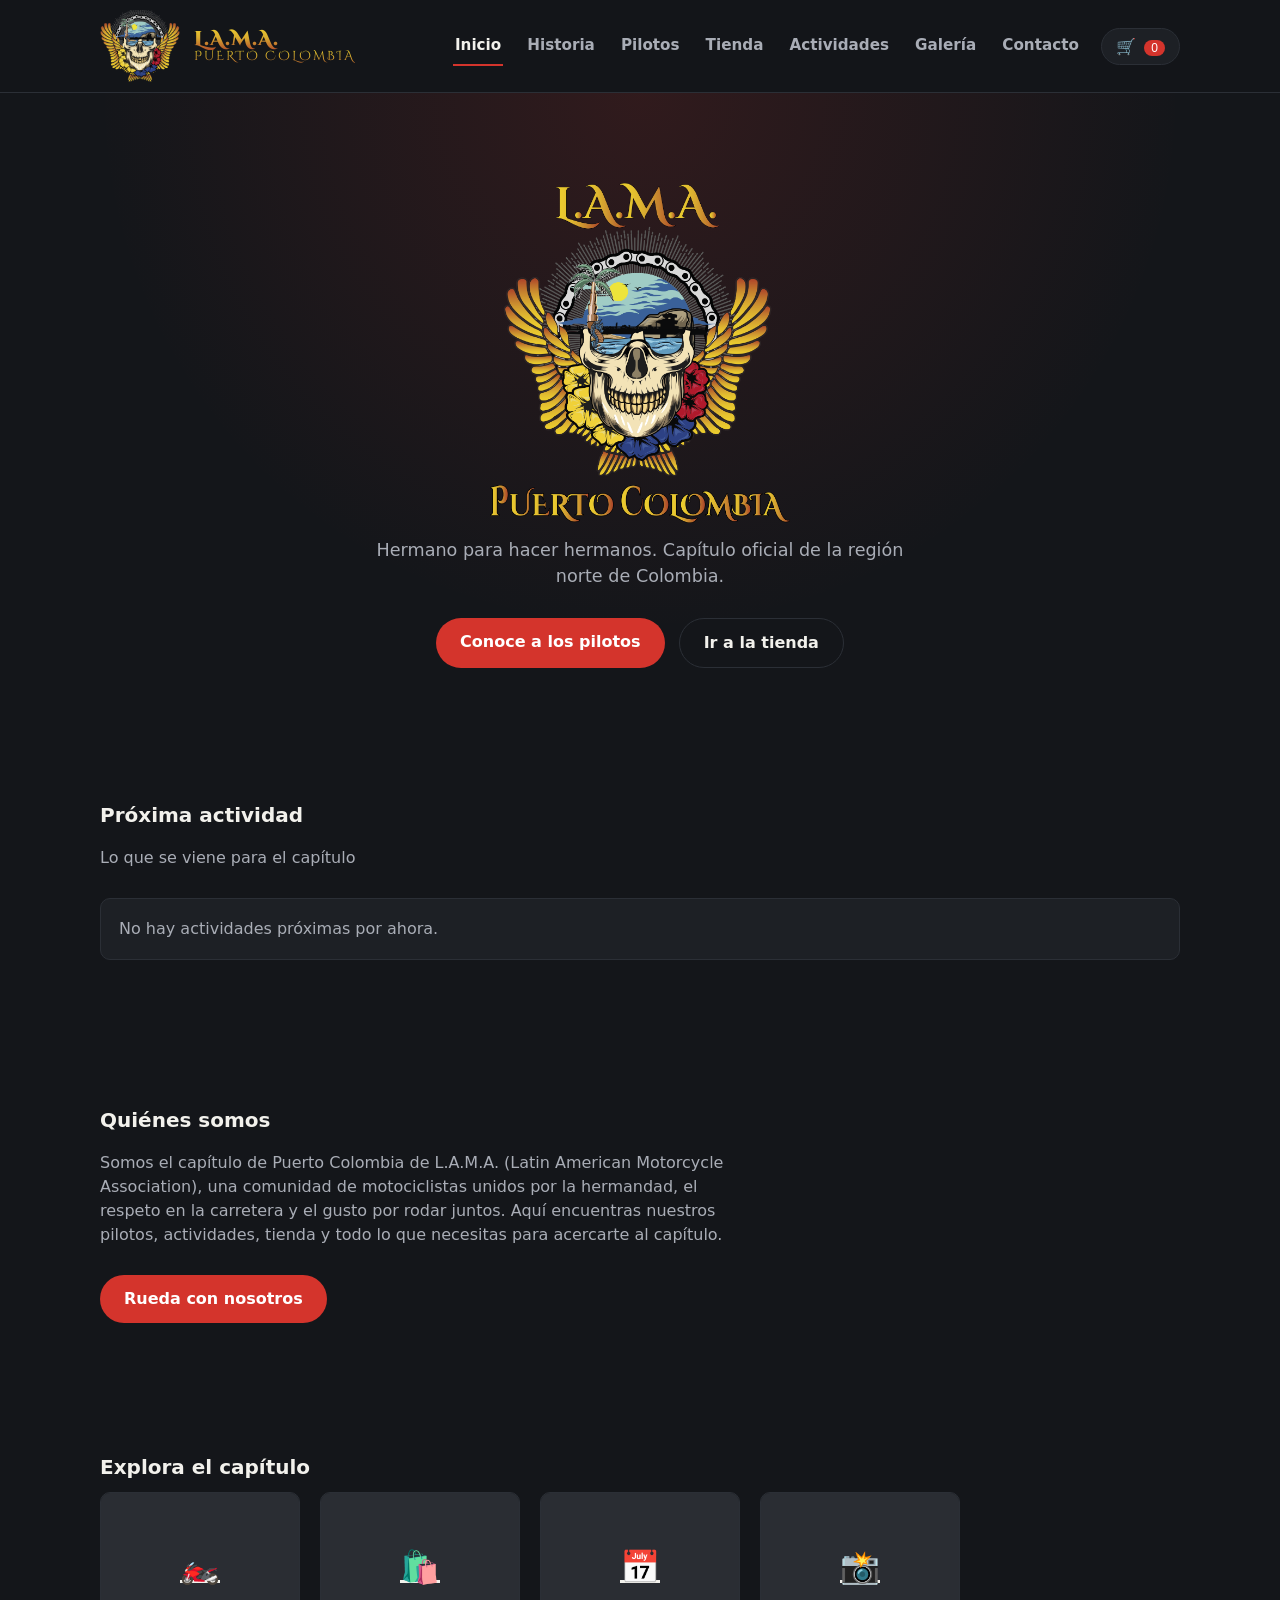
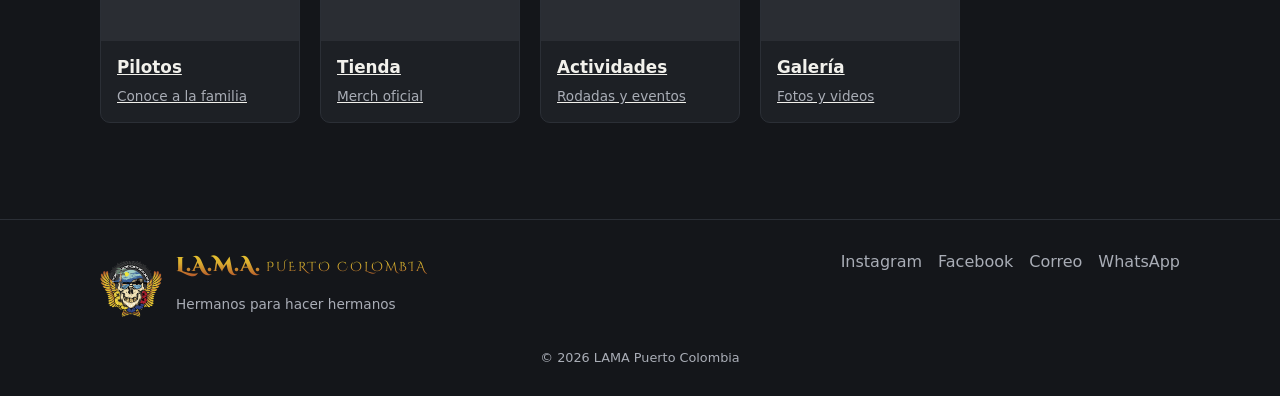
==== index.html @ 99ecfd4a "Sitio web del capítulo LAMA Puerto Colombia" ====
<!DOCTYPE html>
<html lang="es">
<head>
  <meta charset="UTF-8" />
  <meta name="viewport" content="width=device-width, initial-scale=1.0" />
  <title>LAMA Puerto Colombia</title>
  <link rel="preconnect" href="https://fonts.googleapis.com" />
  <link rel="preconnect" href="https://fonts.gstatic.com" crossorigin />
  <link href="https://fonts.googleapis.com/css2?family=Cinzel+Decorative:wght@700;900&display=swap" rel="stylesheet" />
  <link rel="stylesheet" href="css/style.css" />
</head>
<body>
  <div id="navPlaceholder"></div>

  <section class="hero">
    <div class="container">
      <img src="assets/logo.png" alt="LAMA Puerto Colombia" class="hero-logo" />
      <p>Hermano para hacer hermanos. Capítulo oficial de la región norte de Colombia.</p>
      <div class="hero-actions">
        <a class="btn btn-primary" href="pilotos.html">Conoce a los pilotos</a>
        <a class="btn btn-outline" href="tienda.html">Ir a la tienda</a>
      </div>
    </div>
  </section>

  <section class="section">
    <div class="container">
      <h2 class="section-title">Próxima actividad</h2>
      <p class="section-sub">Lo que se viene para el capítulo</p>
      <div id="proximaActividad" class="activity-row state">Cargando...</div>
    </div>
  </section>

  <section class="section">
    <div class="container">
      <h2 class="section-title">Quiénes somos</h2>
      <p class="section-sub" style="max-width:640px">
        Somos el capítulo de Puerto Colombia de L.A.M.A. (Latin American Motorcycle Association),
        una comunidad de motociclistas unidos por la hermandad, el respeto en la carretera y el
        gusto por rodar juntos. Aquí encuentras nuestros pilotos, actividades, tienda y todo lo
        que necesitas para acercarte al capítulo.
      </p>
      <a class="btn btn-primary" href="contacto.html">Rueda con nosotros</a>
    </div>
  </section>

  <section class="section">
    <div class="container">
      <h2 class="section-title">Explora el capítulo</h2>
      <div class="grid grid-4">
        <a class="card" href="pilotos.html">
          <div class="card-media">🏍️</div>
          <div class="card-body"><h3>Pilotos</h3><span class="card-meta">Conoce a la familia</span></div>
        </a>
        <a class="card" href="tienda.html">
          <div class="card-media">🛍️</div>
          <div class="card-body"><h3>Tienda</h3><span class="card-meta">Merch oficial</span></div>
        </a>
        <a class="card" href="actividades.html">
          <div class="card-media">📅</div>
          <div class="card-body"><h3>Actividades</h3><span class="card-meta">Rodadas y eventos</span></div>
        </a>
        <a class="card" href="galeria.html">
          <div class="card-media">📸</div>
          <div class="card-body"><h3>Galería</h3><span class="card-meta">Fotos y videos</span></div>
        </a>
      </div>
    </div>
  </section>

  <div id="footerPlaceholder"></div>

  <script src="js/config.js"></script>
  <script src="js/csv.js"></script>
  <script src="js/cart.js"></script>
  <script src="js/layout.js"></script>
  <script src="js/home.js"></script>
</body>
</html>
---- css/style.css ----
:root {
  --bg: #14161a;
  --bg-elevated: #1d2025;
  --border: #2b2f36;
  --text: #f2f1ec;
  --text-muted: #a9adb6;
  --accent: #d4342c;
  --accent-hover: #ef4038;
  --gold: #c9a24b;
  --whatsapp: #25d366;
  --radius: 10px;
  --max-width: 1120px;
}

* {
  box-sizing: border-box;
}

html,
body {
  margin: 0;
  padding: 0;
}

body {
  background: var(--bg);
  color: var(--text);
  font-family: "Segoe UI", system-ui, -apple-system, Roboto, Arial, sans-serif;
  line-height: 1.5;
}

a {
  color: inherit;
}

img {
  max-width: 100%;
  display: block;
}

.container {
  max-width: var(--max-width);
  margin: 0 auto;
  padding: 0 20px;
}

/* Header / nav */
.site-header {
  position: sticky;
  top: 0;
  background: rgba(20, 22, 26, 0.95);
  backdrop-filter: blur(6px);
  border-bottom: 1px solid var(--border);
  z-index: 50;
}

.nav-inner {
  display: flex;
  align-items: center;
  gap: 20px;
  height: 92px;
}

.brand {
  display: flex;
  align-items: center;
  gap: 14px;
  text-decoration: none;
  margin-right: auto;
  flex-shrink: 0;
}

.brand-logo {
  height: 72px;
  width: auto;
}

.brand-text {
  display: flex;
  flex-direction: column;
  line-height: 1.15;
  white-space: nowrap;
}

.brand-mark,
.brand-sub {
  font-family: "Cinzel Decorative", serif;
  background: linear-gradient(180deg, #eccd2e 0%, #daad30 45%, #b2512a 100%);
  -webkit-background-clip: text;
  background-clip: text;
  color: transparent;
}

.brand-mark {
  font-weight: 800;
  letter-spacing: 1px;
  font-size: 1.25rem;
}

.brand-sub {
  font-size: 0.8rem;
  text-transform: uppercase;
  letter-spacing: 2px;
}

.site-nav {
  display: flex;
  gap: 22px;
}

.site-nav a {
  text-decoration: none;
  color: var(--text-muted);
  font-weight: 600;
  font-size: 0.95rem;
  padding: 8px 2px;
  border-bottom: 2px solid transparent;
}

.site-nav a:hover,
.site-nav a.active {
  color: var(--text);
  border-bottom-color: var(--accent);
}

.nav-toggle {
  display: none;
  flex-direction: column;
  gap: 4px;
  background: none;
  border: none;
  cursor: pointer;
  padding: 8px;
}

.nav-toggle span {
  width: 22px;
  height: 2px;
  background: var(--text);
  display: block;
}

.cart-button {
  background: var(--bg-elevated);
  border: 1px solid var(--border);
  color: var(--text);
  border-radius: 999px;
  padding: 8px 14px;
  cursor: pointer;
  font-size: 1rem;
  position: relative;
}

.cart-count {
  background: var(--accent);
  color: white;
  border-radius: 999px;
  padding: 1px 7px;
  font-size: 0.75rem;
  margin-left: 4px;
}

/* Cart drawer */
.cart-drawer {
  position: fixed;
  top: 0;
  right: 0;
  height: 100%;
  width: min(360px, 90vw);
  background: var(--bg-elevated);
  border-left: 1px solid var(--border);
  transform: translateX(100%);
  transition: transform 0.25s ease;
  z-index: 101;
  display: flex;
  flex-direction: column;
}

.cart-drawer.open {
  transform: translateX(0);
}

.cart-drawer-header {
  display: flex;
  justify-content: space-between;
  align-items: center;
  padding: 18px;
  border-bottom: 1px solid var(--border);
}

.cart-drawer-header button {
  background: none;
  border: none;
  color: var(--text);
  font-size: 1.1rem;
  cursor: pointer;
}

.cart-items {
  padding: 12px 18px;
  overflow-y: auto;
  flex: 1;
}

.cart-empty {
  color: var(--text-muted);
}

.cart-item {
  display: flex;
  justify-content: space-between;
  gap: 10px;
  padding: 10px 0;
  border-bottom: 1px solid var(--border);
}

.cart-item-info {
  display: flex;
  flex-direction: column;
  gap: 2px;
  font-size: 0.9rem;
}

.cart-item-opcion,
.cart-item-price,
.cart-item-sku {
  color: var(--text-muted);
  font-size: 0.8rem;
}

.cart-item-sku {
  font-family: monospace;
}

.sku-tag {
  font-family: monospace;
  font-size: 0.75rem;
  color: var(--gold);
  margin: 0 0 4px;
}

.cargo-tag {
  color: var(--gold);
  font-weight: 700;
  text-transform: uppercase;
  letter-spacing: 1px;
  font-size: 0.75rem;
  margin: 0 0 4px;
}

.stock-badge {
  font-size: 0.78rem;
  font-weight: 700;
  margin: 4px 0 0;
}

.stock-bajo {
  color: var(--gold);
}

.stock-agotado {
  color: var(--accent);
}

.btn:disabled {
  opacity: 0.5;
  cursor: not-allowed;
}

.cart-item-controls {
  display: flex;
  align-items: center;
  gap: 8px;
}

.cart-qty {
  width: 46px;
  background: var(--bg);
  border: 1px solid var(--border);
  color: var(--text);
  border-radius: 6px;
  padding: 4px;
  text-align: center;
}

.cart-remove {
  background: none;
  border: none;
  cursor: pointer;
  font-size: 1rem;
}

.cart-footer {
  padding: 18px;
  border-top: 1px solid var(--border);
}

.cart-total {
  display: flex;
  justify-content: space-between;
  margin-bottom: 12px;
  font-size: 1.05rem;
}

.cart-note {
  font-size: 0.75rem;
  color: var(--text-muted);
  margin-top: 8px;
}

.cart-overlay {
  position: fixed;
  inset: 0;
  background: rgba(0, 0, 0, 0.5);
  opacity: 0;
  pointer-events: none;
  transition: opacity 0.25s ease;
  z-index: 100;
}

.cart-overlay.open {
  opacity: 1;
  pointer-events: auto;
}

/* Buttons */
.btn {
  display: inline-block;
  border: none;
  border-radius: 999px;
  padding: 12px 24px;
  font-weight: 700;
  cursor: pointer;
  text-decoration: none;
  text-align: center;
}

.btn-primary {
  background: var(--accent);
  color: white;
}

.btn-primary:hover {
  background: var(--accent-hover);
}

.btn-whatsapp {
  background: var(--whatsapp);
  color: #06210f;
  width: 100%;
}

.btn-outline {
  background: transparent;
  border: 1px solid var(--border);
  color: var(--text);
}

/* Hero */
.hero {
  padding: 90px 0 60px;
  text-align: center;
  background: radial-gradient(ellipse at top, rgba(212, 52, 44, 0.15), transparent 60%);
}

.hero h1 {
  font-size: clamp(2rem, 5vw, 3.2rem);
  margin: 0 0 10px;
}

.hero-logo {
  height: clamp(220px, 30vw, 340px);
  width: auto;
  margin: 0 auto 14px;
}

.brand-display {
  font-family: "Cinzel Decorative", serif;
  letter-spacing: 1px;
  background: linear-gradient(180deg, #eccd2e 0%, #daad30 45%, #b2512a 100%);
  -webkit-background-clip: text;
  background-clip: text;
  color: transparent;
}

.hero p {
  color: var(--text-muted);
  font-size: 1.1rem;
  max-width: 560px;
  margin: 0 auto 28px;
}

.hero-actions {
  display: flex;
  gap: 14px;
  justify-content: center;
  flex-wrap: wrap;
}

/* Sections */
.section {
  padding: 56px 0;
}

.section-title {
  font-size: 1.6rem;
  margin-bottom: 6px;
}

.section-sub {
  color: var(--text-muted);
  margin-bottom: 28px;
}

.section h2 {
  font-size: 1.25rem;
  margin-bottom: 10px;
}

.placeholder-note {
  max-width: 720px;
  border: 1px dashed var(--gold);
  border-radius: var(--radius);
  padding: 14px 16px;
  color: var(--text-muted);
  font-style: italic;
  background: rgba(201, 162, 75, 0.06);
}

.grid {
  display: grid;
  gap: 20px;
}

.grid-3 {
  grid-template-columns: repeat(auto-fill, minmax(240px, 1fr));
}

.grid-4 {
  grid-template-columns: repeat(auto-fill, minmax(200px, 1fr));
}

.card {
  background: var(--bg-elevated);
  border: 1px solid var(--border);
  border-radius: var(--radius);
  overflow: hidden;
}

.card-media {
  aspect-ratio: 4 / 3;
  background: #2a2d33;
  display: flex;
  align-items: center;
  justify-content: center;
  color: var(--text-muted);
  font-size: 2rem;
}

.card-body {
  padding: 14px 16px;
}

.card-body h3 {
  margin: 0 0 4px;
  font-size: 1.05rem;
}

.card-meta {
  color: var(--text-muted);
  font-size: 0.85rem;
}

.badge {
  display: inline-block;
  border-radius: 999px;
  padding: 3px 10px;
  font-size: 0.72rem;
  font-weight: 700;
  text-transform: uppercase;
  letter-spacing: 0.5px;
}

.badge-full-color {
  background: #1c3d24;
  color: #6fd88a;
}

.badge-prospecto {
  background: #1c2c3d;
  color: #6fa9d8;
}

.badge-en-licencia {
  background: #3d341c;
  color: #d8b26f;
}

.badge-retirado {
  background: #3d1c1c;
  color: #d86f6f;
}

.price {
  color: var(--gold);
  font-weight: 700;
  margin-top: 6px;
}

.product-select {
  width: 100%;
  margin-top: 10px;
  padding: 8px;
  background: var(--bg);
  border: 1px solid var(--border);
  color: var(--text);
  border-radius: 6px;
}

.product-actions {
  display: flex;
  gap: 10px;
  align-items: center;
  margin-top: 10px;
}

.product-actions input {
  width: 54px;
  padding: 6px;
  background: var(--bg);
  border: 1px solid var(--border);
  color: var(--text);
  border-radius: 6px;
  text-align: center;
}

.state {
  color: var(--text-muted);
  padding: 30px 0;
}

/* Actividades */
.activity-row {
  display: flex;
  gap: 18px;
  background: var(--bg-elevated);
  border: 1px solid var(--border);
  border-radius: var(--radius);
  padding: 18px;
  margin-bottom: 16px;
}

.activity-date {
  min-width: 74px;
  text-align: center;
  background: var(--bg);
  border-radius: 8px;
  padding: 10px 6px;
  font-weight: 700;
}

.activity-date span {
  display: block;
  font-size: 0.7rem;
  color: var(--text-muted);
  font-weight: 500;
}

/* Contacto */
.contact-grid {
  display: grid;
  grid-template-columns: 1fr 1fr;
  gap: 24px;
}

.contact-card {
  background: var(--bg-elevated);
  border: 1px solid var(--border);
  border-radius: var(--radius);
  padding: 20px;
}

.map-frame {
  width: 100%;
  height: 320px;
  border: 0;
  border-radius: var(--radius);
}

/* Footer */
.site-footer {
  border-top: 1px solid var(--border);
  margin-top: 40px;
  padding: 30px 0 16px;
}

.footer-inner {
  display: flex;
  justify-content: space-between;
  flex-wrap: wrap;
  gap: 20px;
}

.footer-brand {
  display: flex;
  align-items: center;
  gap: 14px;
}

.footer-logo {
  height: 56px;
  width: auto;
}

.footer-tagline {
  color: var(--text-muted);
  font-size: 0.85rem;
}

.footer-links {
  display: flex;
  gap: 16px;
  flex-wrap: wrap;
}

.footer-links a {
  text-decoration: none;
  color: var(--text-muted);
}

.footer-links a:hover {
  color: var(--text);
}

.footer-copy {
  text-align: center;
  color: var(--text-muted);
  font-size: 0.8rem;
  margin-top: 20px;
}

@media (max-width: 760px) {
  .nav-inner {
    height: auto;
    min-height: 72px;
    padding-top: 8px;
    padding-bottom: 8px;
  }

  .brand-logo {
    height: 48px;
  }

  .brand-mark {
    font-size: 1rem;
  }

  .brand-sub {
    font-size: 0.65rem;
    letter-spacing: 1px;
    white-space: nowrap;
  }

  .nav-toggle {
    display: flex;
  }

  .site-nav {
    position: absolute;
    top: 100%;
    left: 0;
    right: 0;
    background: var(--bg-elevated);
    border-bottom: 1px solid var(--border);
    flex-direction: column;
    padding: 10px 20px;
    display: none;
  }

  .site-nav.open {
    display: flex;
  }

  .contact-grid {
    grid-template-columns: 1fr;
  }
}
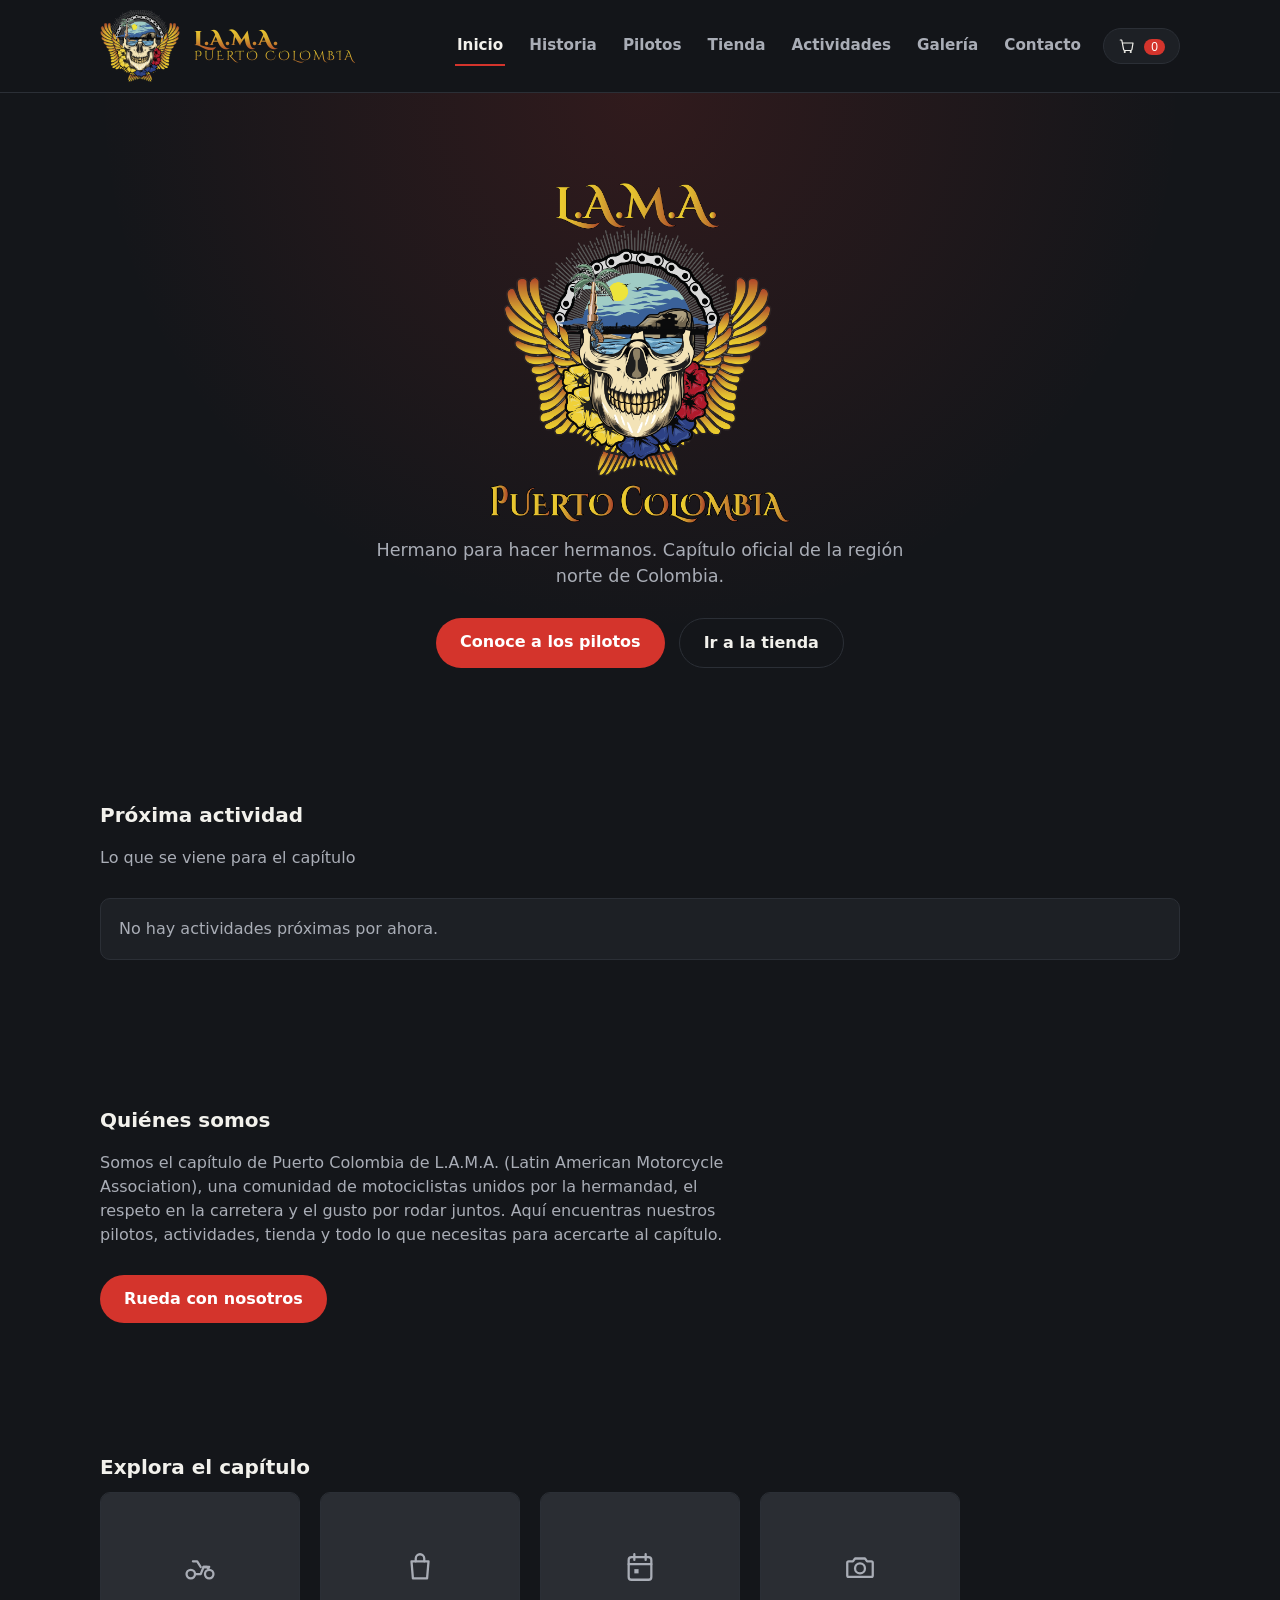
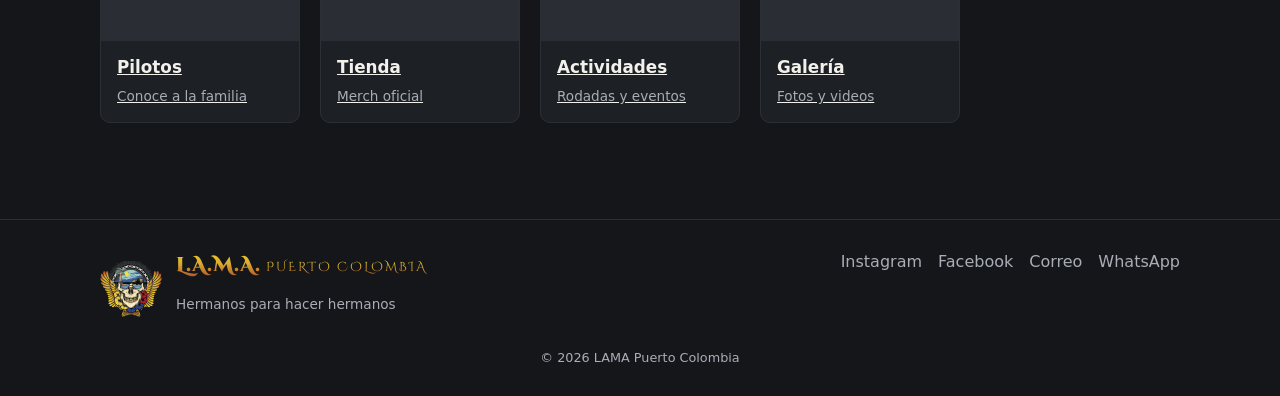
==== commit 6c11a718: "Iconos SVG propios en vez de emojis; vista de calendario en Actividades" ====
--- a/index.html
+++ b/index.html
@@ -49,19 +49,19 @@
       <h2 class="section-title">Explora el capítulo</h2>
       <div class="grid grid-4">
         <a class="card" href="pilotos.html">
-          <div class="card-media">🏍️</div>
+          <div class="card-media"><svg class="icon" viewBox="0 0 24 24" fill="none" stroke="currentColor" stroke-width="1.6" stroke-linecap="round" stroke-linejoin="round"><circle cx="5.5" cy="17" r="3"/><circle cx="18.5" cy="17" r="3"/><path d="M8.5 17h4l2-5h4"/><path d="M12.5 12 10 8H7"/><path d="M14.5 12h2.5l1.5 2"/></svg></div>
           <div class="card-body"><h3>Pilotos</h3><span class="card-meta">Conoce a la familia</span></div>
         </a>
         <a class="card" href="tienda.html">
-          <div class="card-media">🛍️</div>
+          <div class="card-media"><svg class="icon" viewBox="0 0 24 24" fill="none" stroke="currentColor" stroke-width="1.6" stroke-linecap="round" stroke-linejoin="round"><path d="M6 8h12l-1 12H7L6 8Z"/><path d="M9 8V6a3 3 0 0 1 6 0v2"/></svg></div>
           <div class="card-body"><h3>Tienda</h3><span class="card-meta">Merch oficial</span></div>
         </a>
         <a class="card" href="actividades.html">
-          <div class="card-media">📅</div>
+          <div class="card-media"><svg class="icon" viewBox="0 0 24 24" fill="none" stroke="currentColor" stroke-width="1.6" stroke-linecap="round" stroke-linejoin="round"><rect x="4" y="5" width="16" height="16" rx="2"/><path d="M4 10h16M8 3v4M16 3v4"/><rect x="8" y="13.5" width="3" height="3" fill="currentColor" stroke="none"/></svg></div>
           <div class="card-body"><h3>Actividades</h3><span class="card-meta">Rodadas y eventos</span></div>
         </a>
         <a class="card" href="galeria.html">
-          <div class="card-media">📸</div>
+          <div class="card-media"><svg class="icon" viewBox="0 0 24 24" fill="none" stroke="currentColor" stroke-width="1.6" stroke-linecap="round" stroke-linejoin="round"><path d="M4 8h3l1.5-2h7L17 8h3a1 1 0 0 1 1 1v9a1 1 0 0 1-1 1H4a1 1 0 0 1-1-1V9a1 1 0 0 1 1-1Z"/><circle cx="12" cy="13" r="3.5"/></svg></div>
           <div class="card-body"><h3>Galería</h3><span class="card-meta">Fotos y videos</span></div>
         </a>
       </div>
--- a/css/style.css
+++ b/css/style.css
@@ -457,6 +457,26 @@
   font-size: 2rem;
 }
 
+.icon {
+  width: 34px;
+  height: 34px;
+  stroke: currentColor;
+  flex-shrink: 0;
+}
+
+.cart-button .icon {
+  width: 18px;
+  height: 18px;
+  vertical-align: -4px;
+}
+
+.view-toggle .icon {
+  width: 16px;
+  height: 16px;
+  vertical-align: -3px;
+  margin-right: 4px;
+}
+
 .card-body {
   padding: 14px 16px;
 }
@@ -564,6 +584,126 @@
   font-size: 0.7rem;
   color: var(--text-muted);
   font-weight: 500;
+}
+
+.view-toggle {
+  display: flex;
+  gap: 8px;
+  margin-bottom: 24px;
+}
+
+.view-toggle-btn {
+  display: inline-flex;
+  align-items: center;
+  gap: 6px;
+  background: var(--bg-elevated);
+  border: 1px solid var(--border);
+  color: var(--text-muted);
+  padding: 8px 16px;
+  border-radius: 999px;
+  cursor: pointer;
+  font-weight: 600;
+  font-size: 0.9rem;
+}
+
+.view-toggle-btn.active {
+  background: var(--accent);
+  color: white;
+  border-color: var(--accent);
+}
+
+.calendario {
+  background: var(--bg-elevated);
+  border: 1px solid var(--border);
+  border-radius: var(--radius);
+  padding: 20px;
+}
+
+.calendario-header {
+  display: flex;
+  justify-content: space-between;
+  align-items: center;
+  margin-bottom: 16px;
+}
+
+.calendario-header h3 {
+  margin: 0;
+  text-transform: capitalize;
+}
+
+.calendario-header button {
+  background: none;
+  border: 1px solid var(--border);
+  color: var(--text);
+  border-radius: 6px;
+  width: 32px;
+  height: 32px;
+  cursor: pointer;
+  font-size: 1rem;
+}
+
+.calendario-grid {
+  display: grid;
+  grid-template-columns: repeat(7, 1fr);
+  gap: 6px;
+}
+
+.calendario-dia-nombre {
+  text-align: center;
+  font-size: 0.7rem;
+  color: var(--text-muted);
+  font-weight: 700;
+  text-transform: uppercase;
+  padding-bottom: 6px;
+}
+
+.calendario-dia {
+  min-height: 68px;
+  background: var(--bg);
+  border-radius: 6px;
+  padding: 6px;
+  font-size: 0.8rem;
+  color: var(--text-muted);
+  overflow: hidden;
+}
+
+.calendario-dia.vacio {
+  background: transparent;
+}
+
+.calendario-dia.hoy {
+  border: 1px solid var(--gold);
+}
+
+.calendario-evento {
+  display: block;
+  background: var(--accent);
+  color: white;
+  border-radius: 4px;
+  padding: 2px 4px;
+  font-size: 0.65rem;
+  margin-top: 4px;
+  white-space: nowrap;
+  overflow: hidden;
+  text-overflow: ellipsis;
+  text-decoration: none;
+}
+
+@media (max-width: 600px) {
+  .calendario-dia {
+    min-height: 44px;
+    font-size: 0.7rem;
+    padding: 3px;
+  }
+
+  .calendario-evento {
+    font-size: 0;
+    padding: 3px;
+    border-radius: 50%;
+    width: 6px;
+    height: 6px;
+    margin: 3px auto 0;
+  }
 }
 
 /* Contacto */
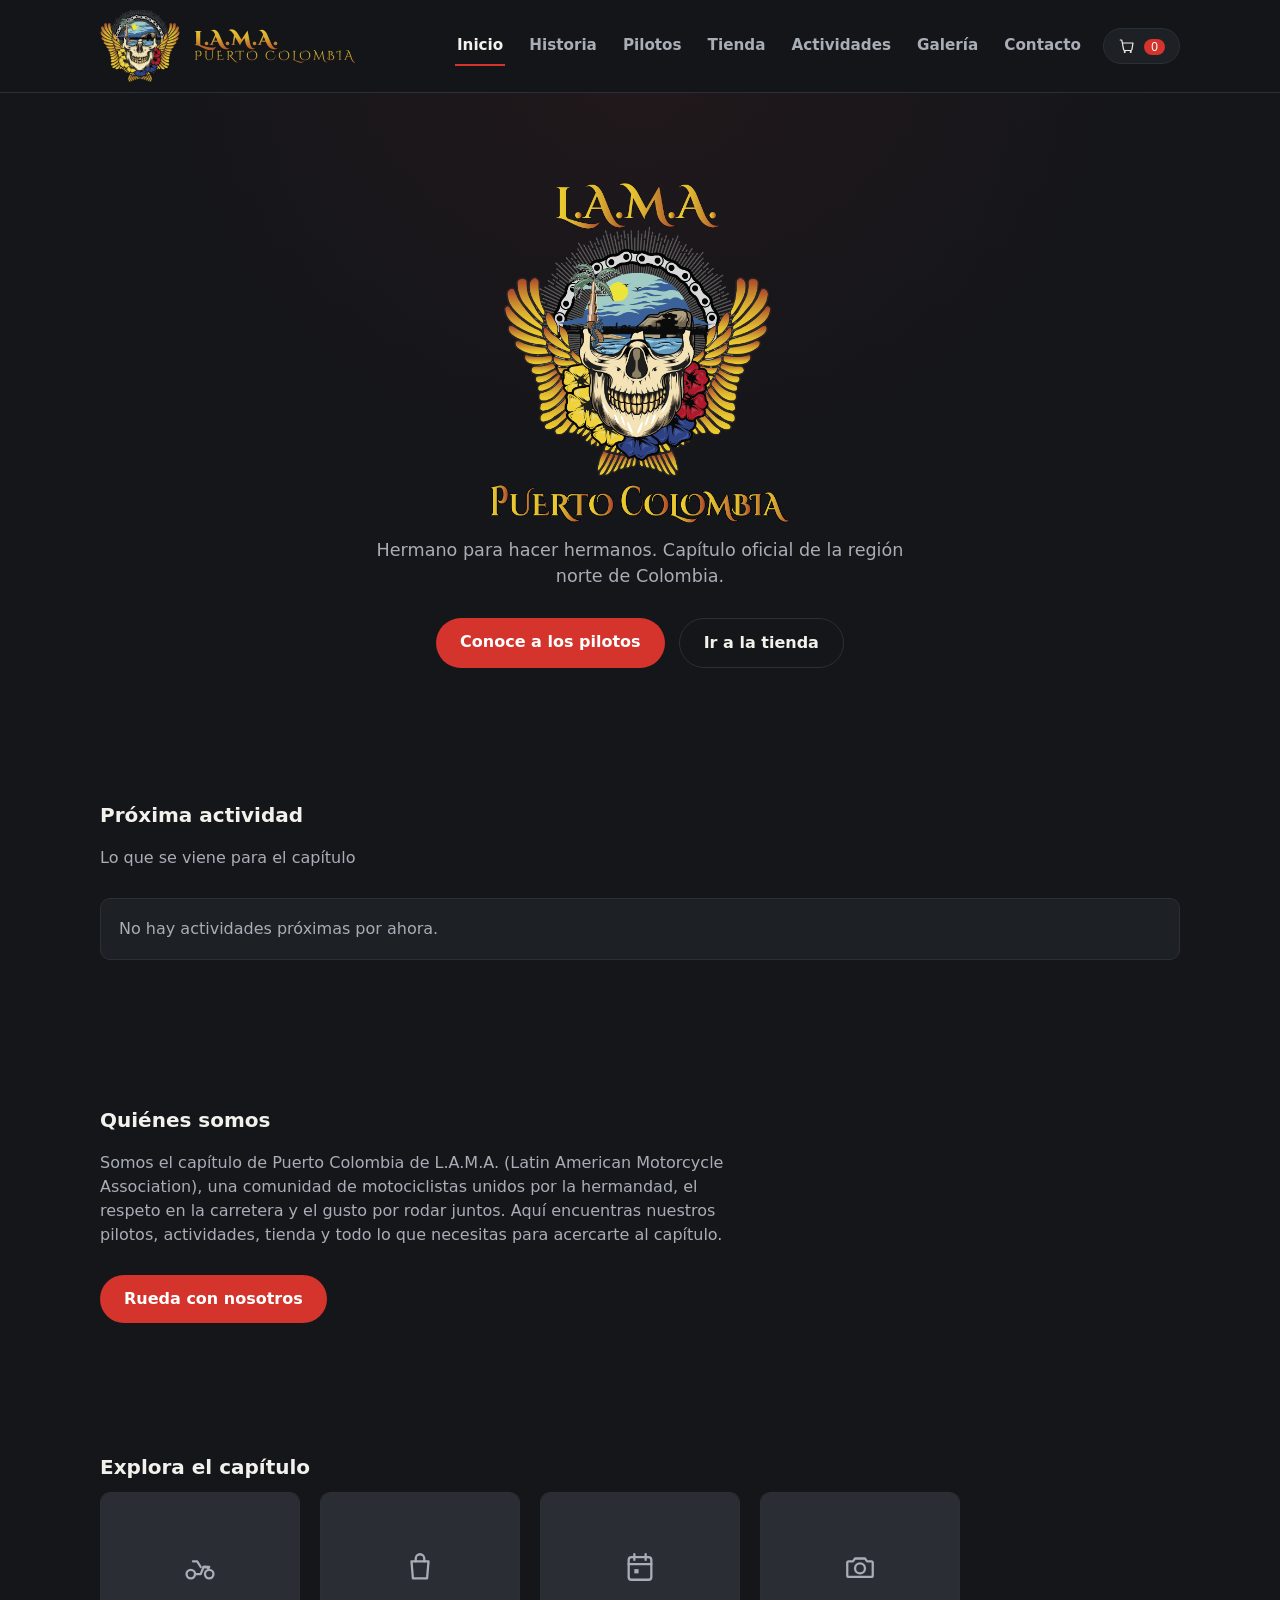
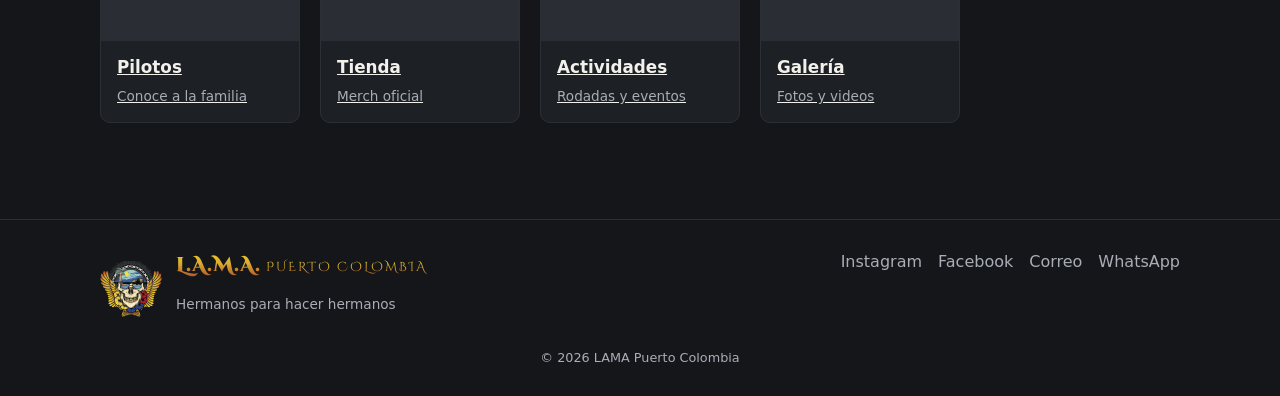
==== commit 905001bb: "Fotos completas sin recortar (object-fit contain) y slideshow de fondo con fotos de galeria en el In" ====
--- a/index.html
+++ b/index.html
@@ -13,6 +13,8 @@
   <div id="navPlaceholder"></div>
 
   <section class="hero">
+    <div class="hero-slideshow" id="heroSlideshow"></div>
+    <div class="hero-overlay"></div>
     <div class="container">
       <img src="assets/logo.png" alt="LAMA Puerto Colombia" class="hero-logo" />
       <p>Hermano para hacer hermanos. Capítulo oficial de la región norte de Colombia.</p>
--- a/css/style.css
+++ b/css/style.css
@@ -358,9 +358,43 @@
 
 /* Hero */
 .hero {
+  position: relative;
   padding: 90px 0 60px;
   text-align: center;
   background: radial-gradient(ellipse at top, rgba(212, 52, 44, 0.15), transparent 60%);
+  overflow: hidden;
+}
+
+.hero-slideshow {
+  position: absolute;
+  inset: 0;
+  z-index: 0;
+}
+
+.hero-slide {
+  position: absolute;
+  inset: 0;
+  width: 100%;
+  height: 100%;
+  object-fit: cover;
+  opacity: 0;
+  transition: opacity 1.8s ease;
+}
+
+.hero-slide.active {
+  opacity: 1;
+}
+
+.hero-overlay {
+  position: absolute;
+  inset: 0;
+  z-index: 1;
+  background: linear-gradient(180deg, rgba(20, 22, 26, 0.55) 0%, rgba(20, 22, 26, 0.85) 65%, rgba(20, 22, 26, 1) 100%);
+}
+
+.hero .container {
+  position: relative;
+  z-index: 2;
 }
 
 .hero h1 {
@@ -455,6 +489,58 @@
   justify-content: center;
   color: var(--text-muted);
   font-size: 2rem;
+  overflow: hidden;
+  cursor: default;
+}
+
+.card-media img {
+  width: 100%;
+  height: 100%;
+  object-fit: contain;
+  display: block;
+}
+
+.card-media.clicable {
+  cursor: zoom-in;
+  border: none;
+  padding: 0;
+  width: 100%;
+}
+
+.lightbox-overlay {
+  position: fixed;
+  inset: 0;
+  background: rgba(0, 0, 0, 0.9);
+  display: none;
+  align-items: center;
+  justify-content: center;
+  z-index: 200;
+  padding: 30px;
+}
+
+.lightbox-overlay.open {
+  display: flex;
+}
+
+.lightbox-overlay img {
+  max-width: 100%;
+  max-height: 90vh;
+  border-radius: 8px;
+  object-fit: contain;
+}
+
+.lightbox-close {
+  position: absolute;
+  top: 20px;
+  right: 20px;
+  background: rgba(255, 255, 255, 0.12);
+  border: none;
+  color: white;
+  width: 40px;
+  height: 40px;
+  border-radius: 50%;
+  font-size: 1.3rem;
+  cursor: pointer;
 }
 
 .icon {
